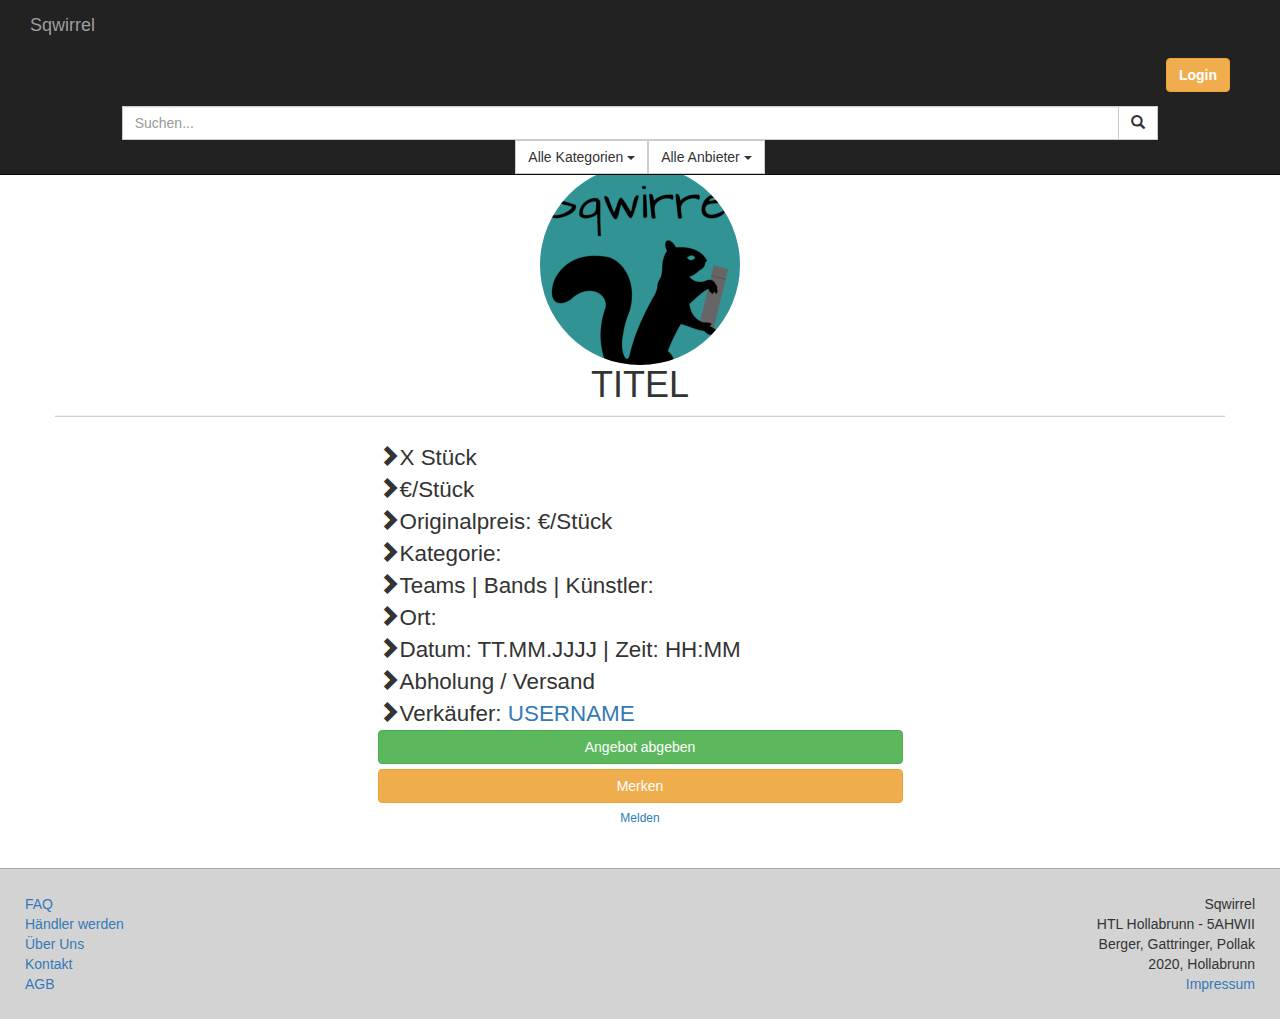
==== Frontend/anzeige.html @ 1292bae0 "frontend" ====
<!DOCTYPE html>
<html lang="en">
  <head>
    <meta charset="utf-8">
    <meta http-equiv="X-UA-Compatible" content="IE=edge">
    <meta name="viewport" content="width=device-width, initial-scale=1">
    <!-- The above 3 meta tags *must* come first in the head; any other head content must come *after* these tags -->
    <title>Bootstrap 101 Template</title>
      <style>
          body {
              margin-top: 100px !important; 
          }
      </style>
    <!-- Bootstrap -->
    <link href="css/bootstrap.css" rel="stylesheet">
    <link href="css/custom.css" rel="stylesheet">      

    <!-- HTML5 shim and Respond.js for IE8 support of HTML5 elements and media queries -->
    <!-- WARNING: Respond.js doesn't work if you view the page via file:// -->
    <!--[if lt IE 9]>
      <script src="https://oss.maxcdn.com/html5shiv/3.7.2/html5shiv.min.js"></script>
      <script src="https://oss.maxcdn.com/respond/1.4.2/respond.min.js"></script>
    <![endif]-->
  </head>
  <body>
  <div class="navbar navbar-inverse navbar-fixed-top">
        <div class="container-fluid">

            <div class="col-lg-6 col-md-6 col-sm-6 col-xs-6">
                <div class="navbar-header">
                      <button type="button" class="navbar-toggle collapsed" data-toggle="collapse" data-target=".selecter" aria-expanded="false">
        <span class="sr-only">Toggle navigation</span>
        <span class="icon-bar"></span>
        <span class="icon-bar"></span>
        <span class="icon-bar"></span>
      </button>                
                <a class="nav navbar-brand">
                    Sqwirrel
                </a>
                </div>
            </div> 

            <div class="navbar-right col-lg-6 col-md-6 col-sm-6 col-xs-6">

                    <a class="navbar-btn btn btn-warning pull-right" style="font-weight: bold; color: white">Login</a>
              
                </div>
     </div>
  	
  		
            <hr class="hr">
  			<div class="col-lg-10 col-lg-offset-1 col-md-10 col-md-offset-1 col-sm-10 col-sm-offset-1 col-xs-10 col-xs-offset-1 navbar-center">
            
  		<div class="input-group ">
			<input type="text" name="query" class="form-control customBtn" placeholder="Suchen...">
			<span class="input-group-btn">
				<button class="btn btn-default customBtn" type="submit"><span class="glyphicon glyphicon-search"></span></button>

			</span>
            </div>
<div class="btn-group">
    <div class="btn-group">
        <button type="button" class="btn btn-default dropdown-toggle customBtn hidden-xs" data-toggle="dropdown">Alle Kategorien <span class="caret"></span></button>
            <ul class="dropdown-menu pull-right">
                <li><a href="#" >Alle Kategorien</a></li>
                <li><a href="#" >Neueste</a></li>
                <li><a href="#" >Sport</a></li>
                <li><a href="#" >Musik</a></li>
                <li><a href="#" >Theater</a></li>
            </ul> 
    <div class="btn-group">
        <button type="button" class="btn btn-default dropdown-toggle customBtn hidden-xs" data-toggle="dropdown">Alle Anbieter <span class="caret"></span></button>
        <ul class="dropdown-menu pull-right">
            <li><a href="#" >Alle Anbieter</a></li>
            <li><a href="#" >Private</a></li>
            <li><a href="#" >Händler</a></li>
        </ul>
    </div> 
</div>          
    </div>
                           
          </div>
     
     
  </div><!--NAV-->
      
      <div class="container con">
          <div class="row">
              <img class="img-circle img-responsive center-block" src="sqwirrel_logo1.png" >
              <h1 class="text-center username">TITEL</h1>
              <hr>
          </div><!--1ROW-->
      <div class="row" >
          <div class="col-xs-12 col-sm-12 col-md-6 col-md-offset-3 col-lg-6 col-lg-offset-3 text-center">
              <div class="col-xs-12 col-sm-12 col-md-12 col-lg-12 text-left" >              
                  <div style="font-size: 1.6em">
                      <span class="glyphicon glyphicon-chevron-right"></span>X Stück <br>
                      <span class="glyphicon glyphicon-chevron-right"></span>€/Stück <br>
                      <span class="glyphicon glyphicon-chevron-right"></span>Originalpreis: €/Stück <br>
                      <span class="glyphicon glyphicon-chevron-right"></span>Kategorie: <br>
                      <span class="glyphicon glyphicon-chevron-right"></span>Teams | Bands | Künstler: <br>
                      <span class="glyphicon glyphicon-chevron-right"></span>Ort: <br>                      
                      <span class="glyphicon glyphicon-chevron-right"></span>Datum: TT.MM.JJJJ | Zeit: HH:MM<br>
                      <span class="glyphicon glyphicon-chevron-right"></span>Abholung / Versand <br>
                      <span class="glyphicon glyphicon-chevron-right"></span>Verkäufer: <a href="#">USERNAME</a>
                  </div>
                  <p><a href="#" class="btn btn-success center-block" style="margin-bottom: 5px;">Angebot abgeben</a> <a href="#" class="btn btn-warning center-block">Merken</a> <a href="#" class="btn btn-link center-block btn-sm">Melden</a></p> 
              </div>
          </div>      
        
      </div>
      </div><!--MAIN-->
        <footer>
            
          <div class="container-fluid">
              <div class="row">
              <div class="col-lg-6 col-md-6 col-sm-6 col-xs-6">
                  <ul class="footer-content footer-content-left pull-left">
                    <li><a  href="#">FAQ</a></li>
                      <li><a href="#">Händler werden</a></li>
                      <li><a  href="#">Über Uns</a></li>
                      <li><a href="#">Kontakt</a></li>
                      <li><a  href="#">AGB</a></li>
                  </ul>
              </div>
              <div class="col-lg-6 col-md-6 col-sm-6 col-xs-6">
                  <ul class="footer-content footer-content-right pull-right">
                    <li>Sqwirrel</li>
                      <li>HTL Hollabrunn - 5AHWII</li>
                      <li>Berger, Gattringer, Pollak</li>
                      <li>2020, Hollabrunn</li>
                      <li><a href="#">Impressum</a></li>
                  </ul>
              </div>                     
          </div>                 
            </div>
      </footer>
    <!-- jQuery (necessary for Bootstrap's JavaScript plugins) -->
    <script src="https://ajax.googleapis.com/ajax/libs/jquery/1.11.3/jquery.min.js"></script>
    <!-- Include all compiled plugins (below), or include individual files as needed -->
    <script src="js/bootstrap.min.js"></script>
    <script>

      </script>
  </body>
</html>
---- Frontend/css/custom.css ----
hr {
    color: lightgrey;
    background-color: lightgrey;
    height: 1px;
    margin-top: 10px;
    margin-bottom: 10px;    
}

.username {
	margin-top: 0px;
    margin-bottom: 0px;
    
}

.head-kat {
	margin-top: 0px;
    margin-bottom: 10px;
    
}




.inputfile {
	width: 0.1px;
	height: 0.1px;
	opacity: 0;
	overflow: hidden;
	position: absolute;
	z-index: -1;
}

.btn-filter{
    width: 90%;
    margin-right: 0px !important;
    margin-left: 5px !important;
    margin-top: 5px !important;
    margin-bottom: 5px !important;
}

.btn-last-line {
  margin-bottom: 15px !important;  
}

.login {
    background: #319394;
}
.login-header {
	border: 1px solid black;
    border-bottom-color: white;
    background: #606363;
    height: 100px;
    padding: 0px;
    padding-top: 10px;  
    color: white;
}
.login-field {
	border: 1px solid black;
    border-top-color: white;
    background: #818485;
    min-height: 150px;
    padding: 0px;

    font-size: 1.3em;
    color: white;
}

.table-top {
    margin-top: 50px !important;
}

.btn-hidden {
    display: none;
    visibility: hidden;
}

.table-responsive {
    border: 0px !important;
}

@media (max-device-height: 500px) and (orientation: landscape) {
.user-btn {
    margin-top: -10px !important;
    margin-bottom: 3px !important;
}
.nav-item > a {
	padding: 5px !important;
}
}

.modal-row {
	margin-bottom: 0px !important;
}

.login-h2 {
	padding-top: 10px;
    padding-bottom: 10px;
}

.inputfile + label {
    font-size: 1.25em;
    font-weight: 700;
    color: white;
    background-color: black;
    display: inline-block;
}

.inputfile:focus + label,
.inputfile + label:hover {
    background-color: red;
}

.inputfile + label {
	cursor: pointer; /* "hand" cursor */
}

.inputfile:focus + label {
	outline: 1px dotted #000;
	outline: -webkit-focus-ring-color auto 5px;
}

.inputfile + label * {
	pointer-events: none;
}




.hr {
    margin-top: 0px !important;
    border: 0px;
    margin-bottom: 5px !important;
    color: rgba(255,255,255,0) !important;
    background-color: rgba(255,255,255,0) !important;
}

.firstR {
    border: 1px solid lightgrey;
    padding: 10px;
    height: 200px;
    margin: 20px;
}

.anz {
    text-align: center;
}

.row {
	margin-bottom: 15px;
    margin-top: 15px;
}

.notice {
    border: 1px solid lightgrey;
    padding: 10px;
    margin-bottom: 15px;
    
    
}


.glyph-big {
    font-size: 1.6em;
}

.inside {
    margin: 0px;
    padding: 0px;
}

.inside > img {

  position: relative;
  transform: translateY(3%);


.thumbnail {
	background-color: blue !important;
    background: blue !important;
}
    
}

.vertical-align {
    display: flex;
    align-items: center;
}

.detail {
    border: 1px solid grey;
    border-radius: 3px;
    display: table-cell;
    vertical-align: middle;
}

.customBtn  {
    -webkit-border-radius: 0px !important;
    -moz-border-radius: 0px !important;
    border-radius: 0px !important;

}

.con {
    margin-top: 150px;
}

footer {
    background-color: lightgray;
    border-top: 1px solid darkgray;
    min-height: 100px;
    margin-top: 10px;
}

.footer-content {
	list-style: none;
    padding: 10px;
    margin-bottom: 0px;
    
}

.footer-content li{
    vertical-align: middle;
}


.footer-content-right {
	text-align: right;


}

.footer-content-left {
	text-align: left;


}
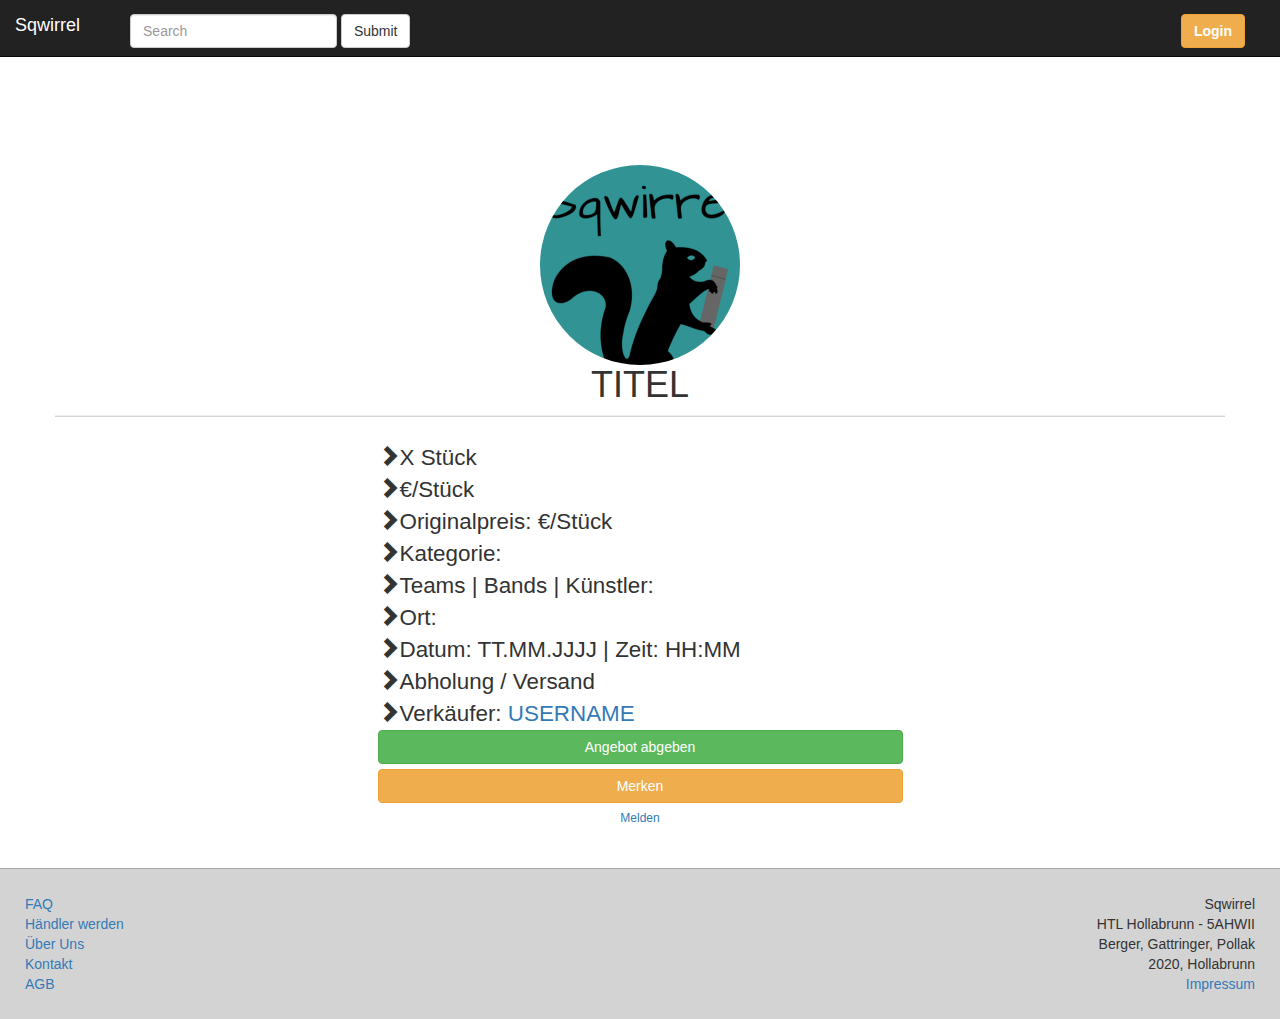
==== commit bd8ae33e: "d" ====
--- a/Frontend/anzeige.html
+++ b/Frontend/anzeige.html
@@ -26,9 +26,8 @@
   <div class="navbar navbar-inverse navbar-fixed-top">
         <div class="container-fluid">
 
-            <div class="col-lg-6 col-md-6 col-sm-6 col-xs-6">
                 <div class="navbar-header">
-                      <button type="button" class="navbar-toggle collapsed" data-toggle="collapse" data-target=".selecter" aria-expanded="false">
+                      <button type="button" class="navbar-toggle collapsed" data-toggle="collapse" data-target="#collapse-nav-bar" aria-expanded="false">
         <span class="sr-only">Toggle navigation</span>
         <span class="icon-bar"></span>
         <span class="icon-bar"></span>
@@ -38,48 +37,22 @@
                     Sqwirrel
                 </a>
                 </div>
-            </div> 
+            <hr class="hr">
+<div class="collapse navbar-collapse" id="collapse-nav-bar">
+            
+<form class="navbar-form navbar-left" role="search">
+  <div class="form-group">
+    <input type="text" class="form-control" placeholder="Search">
+  </div>
+  <button type="submit" class="btn btn-default">Submit</button>
+                 </form>
+                 <a class="navbar-btn btn btn-warning navbar-right" style="font-weight: bold; color: white">Login</a>        
 
-            <div class="navbar-right col-lg-6 col-md-6 col-sm-6 col-xs-6">
-
-                    <a class="navbar-btn btn btn-warning pull-right" style="font-weight: bold; color: white">Login</a>
-              
-                </div>
+      </div>            
      </div>
   	
   		
-            <hr class="hr">
-  			<div class="col-lg-10 col-lg-offset-1 col-md-10 col-md-offset-1 col-sm-10 col-sm-offset-1 col-xs-10 col-xs-offset-1 navbar-center">
-            
-  		<div class="input-group ">
-			<input type="text" name="query" class="form-control customBtn" placeholder="Suchen...">
-			<span class="input-group-btn">
-				<button class="btn btn-default customBtn" type="submit"><span class="glyphicon glyphicon-search"></span></button>
 
-			</span>
-            </div>
-<div class="btn-group">
-    <div class="btn-group">
-        <button type="button" class="btn btn-default dropdown-toggle customBtn hidden-xs" data-toggle="dropdown">Alle Kategorien <span class="caret"></span></button>
-            <ul class="dropdown-menu pull-right">
-                <li><a href="#" >Alle Kategorien</a></li>
-                <li><a href="#" >Neueste</a></li>
-                <li><a href="#" >Sport</a></li>
-                <li><a href="#" >Musik</a></li>
-                <li><a href="#" >Theater</a></li>
-            </ul> 
-    <div class="btn-group">
-        <button type="button" class="btn btn-default dropdown-toggle customBtn hidden-xs" data-toggle="dropdown">Alle Anbieter <span class="caret"></span></button>
-        <ul class="dropdown-menu pull-right">
-            <li><a href="#" >Alle Anbieter</a></li>
-            <li><a href="#" >Private</a></li>
-            <li><a href="#" >Händler</a></li>
-        </ul>
-    </div> 
-</div>          
-    </div>
-                           
-          </div>
      
      
   </div><!--NAV-->
--- a/Frontend/css/custom.css
+++ b/Frontend/css/custom.css
@@ -1,3 +1,5 @@
+
+
 hr {
     color: lightgrey;
     background-color: lightgrey;
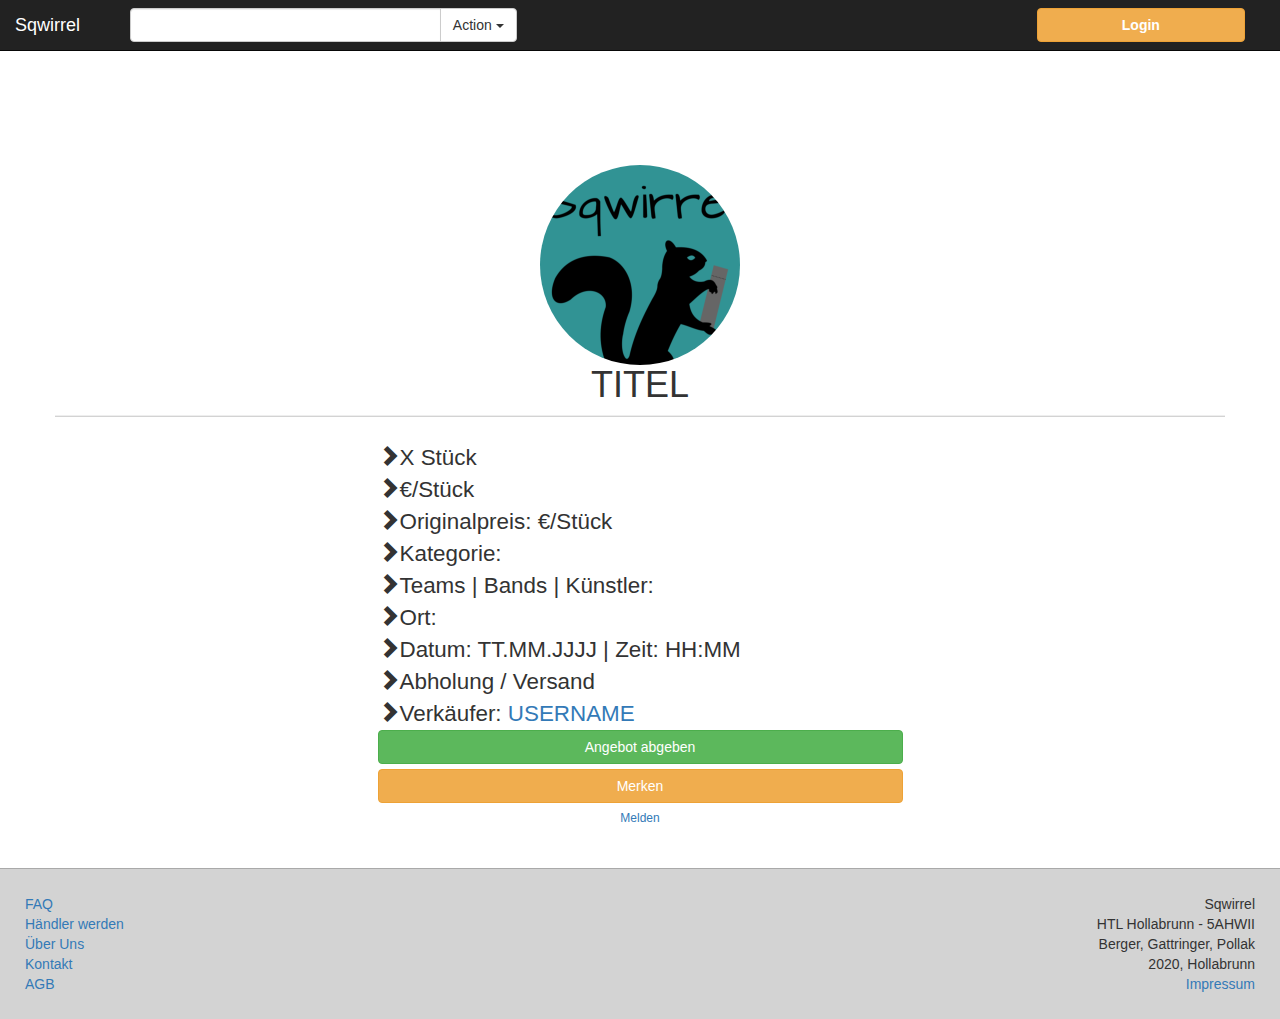
==== commit 7d67e1c9: "navbarFE" ====
--- a/Frontend/anzeige.html
+++ b/Frontend/anzeige.html
@@ -40,13 +40,22 @@
             <hr class="hr">
 <div class="collapse navbar-collapse" id="collapse-nav-bar">
             
-<form class="navbar-form navbar-left" role="search">
-  <div class="form-group">
-    <input type="text" class="form-control" placeholder="Search">
-  </div>
-  <button type="submit" class="btn btn-default">Submit</button>
-                 </form>
-                 <a class="navbar-btn btn btn-warning navbar-right" style="font-weight: bold; color: white">Login</a>        
+<div class="navbar-left col-xs-12 col-sm-4 col-md-4 marg-top">
+<div class="input-group">
+      <input type="text" class="form-control" aria-label="...">
+      <div class="input-group-btn">
+        <button type="button" class="btn btn-default dropdown-toggle" data-toggle="dropdown" aria-haspopup="true" aria-expanded="false">Action <span class="caret"></span></button>
+        <ul class="dropdown-menu dropdown-menu-right">
+          <li><a href="#">Action</a></li>
+          <li><a href="#">Another action</a></li>
+          <li><a href="#">Something else here</a></li>
+          <li role="separator" class="divider"></li>
+          <li><a href="#">Separated link</a></li>
+        </ul>
+      </div><!-- /btn-group -->
+    </div><!-- /input-group -->
+   </div>             
+                 <a class="navbar-btn btn btn-warning navbar-right col-xs-6 col-sm-2 col-md-2" style="font-weight: bold; color: white">Login</a>        
 
       </div>            
      </div>
--- a/Frontend/css/custom.css
+++ b/Frontend/css/custom.css
@@ -79,8 +79,28 @@
 .table-responsive {
     border: 0px !important;
 }
-
+.navbar-btn {
+	margin-top: 2px !important;
+    margin-bottom: 0px !important;
+}
+.marg-top {
+	margin-top: 2px !important;
+}
+@media (max-device-width: 500px) and (orientation: portrait) {
+.navbar-collapse {
+	min-height: 200px !important;
+}
+.navbar-btn {
+	margin-top: 8px !important;
+}
+}
 @media (max-device-height: 500px) and (orientation: landscape) {
+    .navbar-btn {
+	margin-top: 8px !important;
+}
+.navbar-collapse {
+	min-height: 200px !important;
+}    
 .user-btn {
     margin-top: -10px !important;
     margin-bottom: 3px !important;
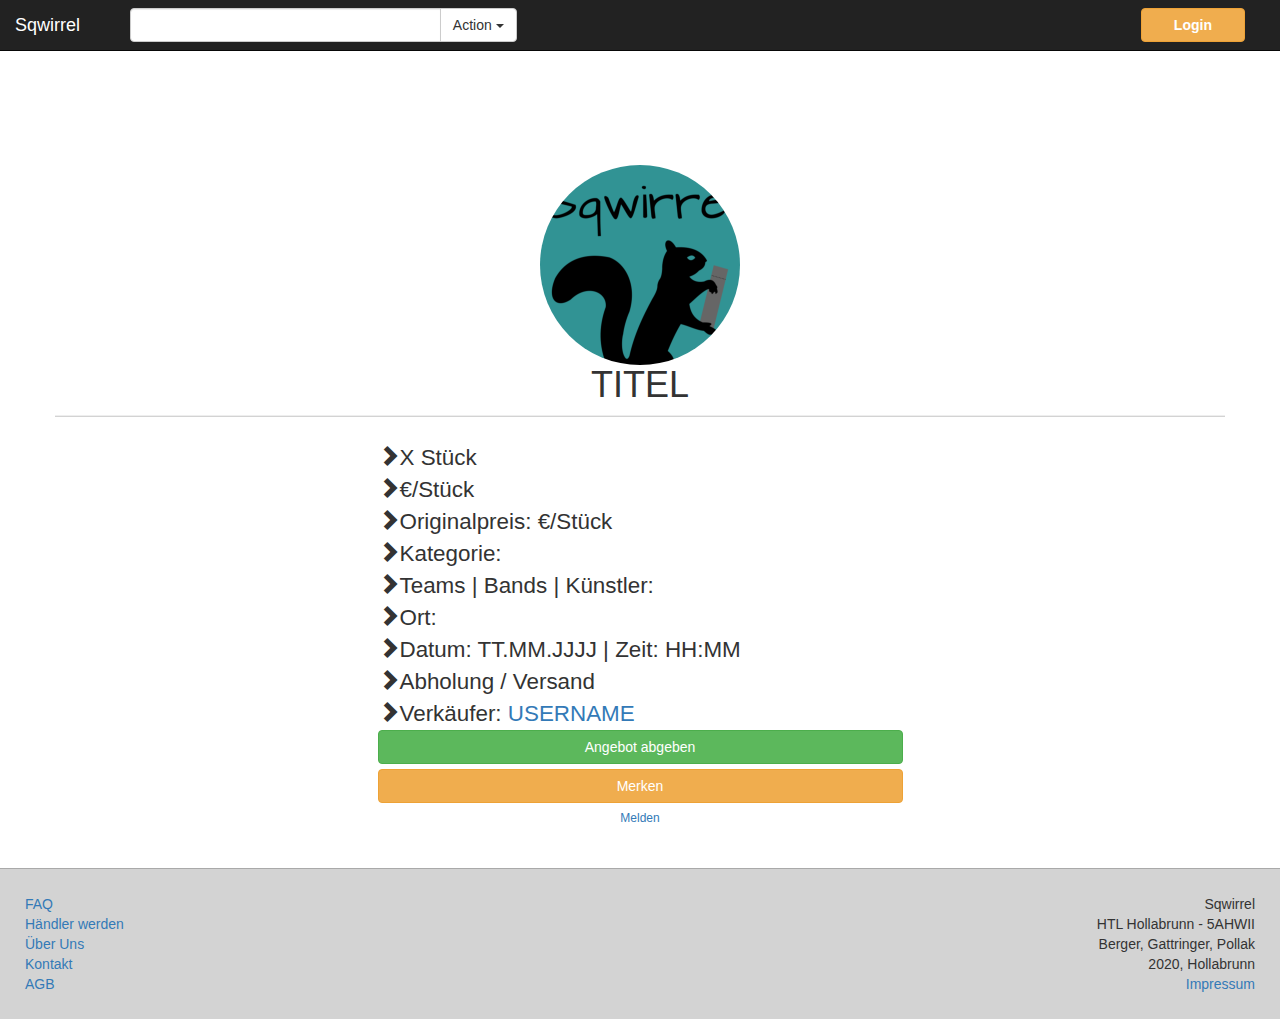
==== commit 19bec93b: "fe" ====
--- a/Frontend/anzeige.html
+++ b/Frontend/anzeige.html
@@ -55,7 +55,7 @@
       </div><!-- /btn-group -->
     </div><!-- /input-group -->
    </div>             
-                 <a class="navbar-btn btn btn-warning navbar-right col-xs-6 col-sm-2 col-md-2" style="font-weight: bold; color: white">Login</a>        
+                 <a class="navbar-btn btn btn-warning navbar-right col-xs-6 col-sm-2 col-md-1" style="font-weight: bold; color: white">Login</a>        
 
       </div>            
      </div>
--- a/Frontend/css/custom.css
+++ b/Frontend/css/custom.css
@@ -88,7 +88,7 @@
 }
 @media (max-device-width: 500px) and (orientation: portrait) {
 .navbar-collapse {
-	min-height: 200px !important;
+	min-height: 100px !important;
 }
 .navbar-btn {
 	margin-top: 8px !important;
